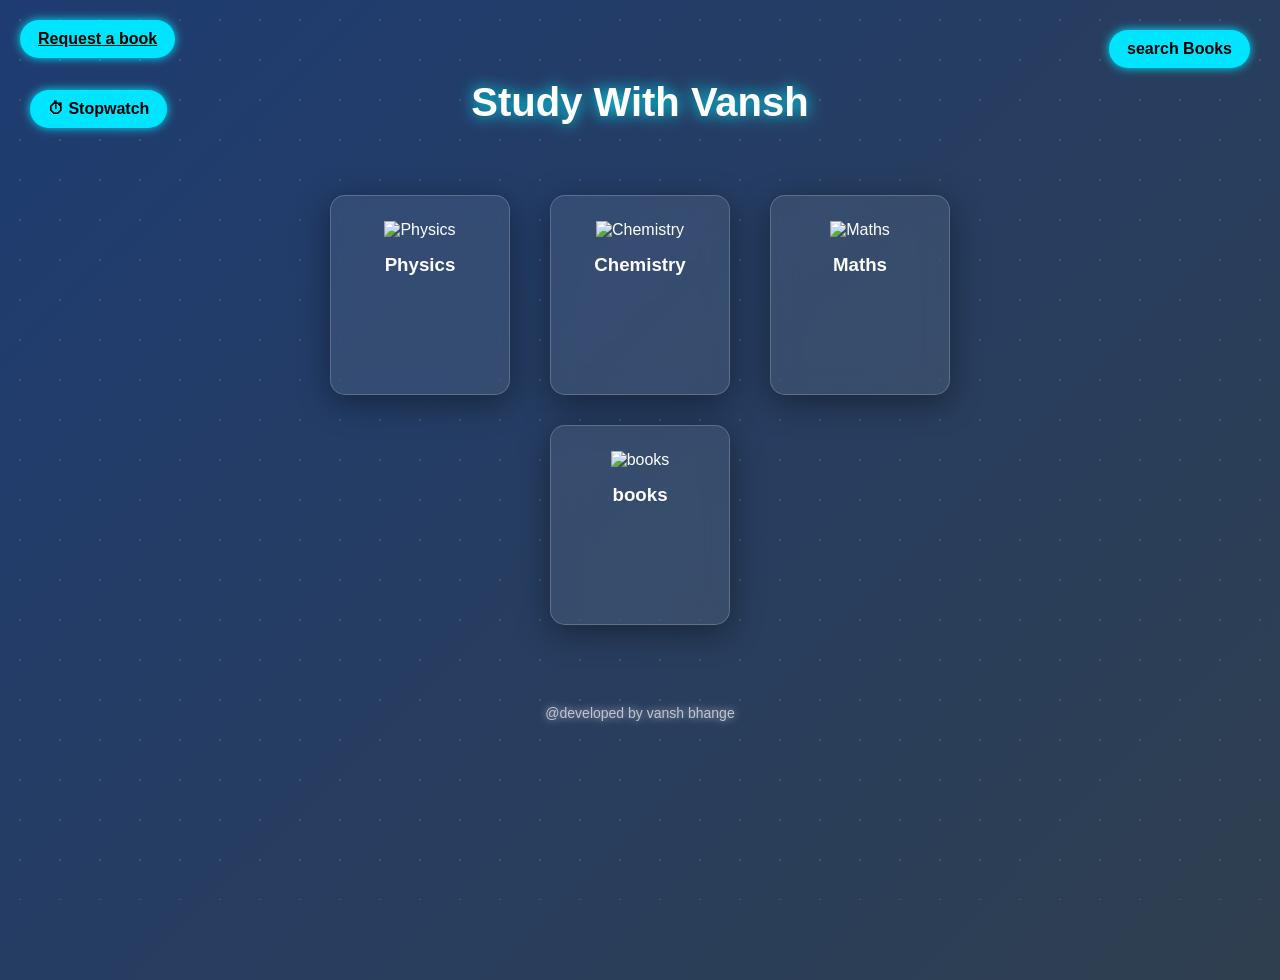
==== index.html @ 70d7f6e1 "Add files via upload" ====
<!DOCTYPE html>
<html lang="en">
<head>
  <meta charset="UTF-8">
  <meta name="viewport" content="width=device-width, initial-scale=1.0">
  <title>study with vansh</title>
  <link rel="stylesheet" href="style.css">
</head>
<body>

  <main>
  <h1 class="title">Study With Vansh</h1>

  <div class="subjects-row">
    <!-- Physics Chemistry Maths cards -->
  </div>
</main>

<main>
  <div class="subjects-row">
  <div class="card" onclick="location.href='physics.html'">
    <img src="images/physics.png" alt="Physics">
    <h3>Physics</h3>
  </div>

  <div class="card" onclick="location.href='chemistry.html'">
    <img src="images/chemistry.png" alt="Chemistry">
    <h3>Chemistry</h3>
  </div>

  <div class="card" onclick="location.href='maths.html'">
    <img src="images/maths.png" alt="Maths">
    <h3>Maths</h3>
  </div>
</div>

<div class="subjects-row books-row">
  <div class="card" onclick="location.href='books.html'">
    <img src="images/novel.png" alt="books">
    <h3>books</h3>
  </div>

</main>

<footer class="credit">
  <p> @developed by vansh bhange </p>
</footer>

<button
onclick="location.href='search.html'" class="search-btn">
search Books
</button>

<button class="stopwatch-btn" onclick="location.href='timer.html'">
⏱ Stopwatch
</button>

<a href="https://docs.google.com/forms/d/e/1FAIpQLScFisFDfcOYE4NjZdFkjHiuyDfZxkX2OdVOrA8XzOOE-mxcrw/viewform?usp=publish-editor"
target="_blank" class="request-btn">
Request a book
</a>

</body>
</html>
---- style.css ----
*{
margin:0;
padding:0;
box-sizing:border-box;
font-family:Arial, Helvetica, sans-serif;
}

/* BODY */

body{
background:linear-gradient(-45deg,#000000,#32393b,#354044,#1e3c72);
background-size:400% 400%;
animation:bgMove 12s ease infinite;
color:white;
min-height:100vh;
}

/* BACKGROUND ANIMATION */

@keyframes bgMove{
0%{background-position:0% 50%;}
50%{background-position:100% 50%;}
100%{background-position:0% 50%;}
}

/* PARTICLES */

body::before{
content:"";
position:fixed;
top:0;
left:0;
width:100%;
height:100%;
background-image:radial-gradient(white 1px, transparent 1px);
background-size:40px 40px;
opacity:0.12;
animation:particles 25s linear infinite;
z-index:-1;
}

@keyframes particles{
from{transform:translateY(0);}
to{transform:translateY(-200px);}
}

/* HEADER */

header{
padding:25px;
text-align:center;
}

/* LOGO */

.logo{
font-size:30px;
font-weight:bold;
letter-spacing:3px;
text-shadow:0 0 10px #fff,0 0 20px #00eaff;
}

/* TITLE */

.title{
text-align:center;
margin-top:80px;
margin-bottom:10px;
font-size:30px;
text-shadow:0 0 10px #00eaff;
}

/* SUBJECT ROW */

.subjects-row{
display:flex;
justify-content:center;
gap:40px;
flex-wrap:wrap;
margin-bottom:30px;
}

p{
  margin:5px 0;
}

/* CARD */

.card{
width:180px;
height:200px;
text-align:center;
border-radius:15px;
cursor:pointer;
transition:0.4s;

background:rgba(255,255,255,0.08);
backdrop-filter:blur(12px);
border:1px solid rgba(255,255,255,0.2);

box-shadow:0 8px 32px rgba(0,0,0,0.4);
}

/* CARD IMAGE */

.card img{
width:70px;
margin-top:25px;
transition:0.4s;
}

/* CARD TEXT */

.card h3{
margin-top:15px;
color:white;
}

/* CARD HOVER */

.card:hover{
transform:translateY(-12px) scale(1.05) rotateX(5deg) rotateY(-5deg);
box-shadow:0 0 30px rgba(0,255,255,0.8);
}

/* IMAGE HOVER */

.card:hover img{
transform:scale(1.1);
}

/* NOVEL ROW */

.books-row{
display:flex;
justify-content:center;
}

/* PAGE FADE */

main{
animation:fadeIn 1s ease;
}

@keyframes fadeIn{
from{
opacity:0;
transform:translateY(20px);
}
to{
opacity:1;
transform:translateY(0);
}
}

/* BOOK LIST */

.book-list{
max-width:700px;
margin:auto;
}

/* BOOK ITEM */

.book{
display:flex;
justify-content:space-between;
align-items:center;
background:rgba(255,255,255,0.08);
padding:15px;
border-radius:10px;
margin-bottom:10px;
backdrop-filter:blur(10px);
}

/* DOWNLOAD BUTTON */

.book a{
text-decoration:none;
color:white;
background:linear-gradient(45deg,#00c6ff,#0072ff);
padding:8px 16px;
border-radius:6px;
transition:0.3s;
}

/* BUTTON HOVER */

.book a:hover{
box-shadow:0 0 15px #00eaff;
transform:scale(1.05);
}

/* DARK LIGHT BUTTON */

#modeToggle{
position:absolute;
top:20px;
right:20px;
padding:8px 12px;
border:none;
border-radius:8px;
cursor:pointer;
font-size:18px;
background:rgba(255,255,255,0.2);
color:white;
}

/* LIGHT MODE */

.light-mode{
background:white;
color:black;
}

.light-mode .card{
background:#f2f2f2;
color:black;
}

.light-mode .book{
background:#f2f2f2;
color:black;
}

.light-mode .book a{
background:#0072ff;
}

.credit{
  text-align:center;
  margin-top:60px;
  padding:15px;
  font-size:14px;
  opacity:0.7;
}

.credit p{
  text-shadow:0 0 8px #fff
}

.search-btn{
position:fixed;
top:20px;
right:20px;
padding:10px 18px;
border:none;
border-radius:20px;
background:#00e5ff;
color:black;
font-weight:bold;
cursor:pointer;
box-shadow:0 0 10px #00e5ff;
transition:0.3s;
}

.search-btn:hover{
transform:scale(1.1);
box-shadow:0 0 20px #00e5ff;
}

.request-btn{
position:fixed;
top:20px;
left:20px;
padding:10px 18px;
border:none;
border-radius:20px;
background:#00e5ff;
color:black;
font-weight:bold;
cursor:pointer;
box-shadow:0 0 10px #00e5ff;
transition:0.3s;
}

.request-btn:hover{
transform:scale(1.1);
box-shadow:0 0 20px #00e5ff;
}

/* Title */

.title{
font-size:40px;
text-shadow:0 0 15px #00eaff;
margin-bottom:40px;
animation:glow 2s infinite alternate;
}

@keyframes glow{
from{
text-shadow:0 0 10px #00eaff;
}
to{
text-shadow:0 0 30px #00eaff;
}
}

/* Timer box */

.timer-box{
padding:40px;
border-radius:20px;
background:rgba(255,255,255,0.05);
box-shadow:0 0 30px #00eaff;
}

/* BIG Timer */

#time{
font-size:15vw;
text-shadow:0 0 40px #00eaff;
margin-bottom:40px;
animation:flipIn 0.6s;
}

/* Flip animation */

@keyframes flipIn{

0%{
transform:rotateX(90deg);
opacity:0;
}

50%{
transform:rotateX(-20deg);
}

100%{
transform:rotateX(0deg);
opacity:1;
}

}

/* Buttons */

button{
padding:12px 25px;
margin:10px;
border:none;
border-radius:25px;
background:#00e5ff;
color:black;
font-weight:bold;
font-size:16px;
cursor:pointer;
transition:0.3s;
}

/* Button hover */

button:hover{
transform:scale(1.1);
box-shadow:0 0 20px #00e5ff;
}

/* Button click */

button:active{
transform:scale(0.95);
}

/* Stopwatch button */

.stopwatch-btn{
position:fixed;
top:80px;
left:20px;
padding:10px 18px;
border:none;
border-radius:20px;
background:#00e5ff;
color:black;
font-weight:bold;
cursor:pointer;
box-shadow:0 0 10px #00e5ff;
transition:0.3s;
z-index:1000;
}

.stopwatch-btn:hover{
transform:scale(1.1);
box-shadow:0 0 20px #00e5ff;
}

/* Mobile Responsive */

@media (max-width:768px){

.title{
font-size:22px;
margin-top:60px;
}

.container{
flex-direction:column;
align-items:center;
}

.card{
width:90%;
margin:10px 0;
}

.search-btn{
top:15px;
right:15px;
padding:8px 14px;
font-size:14px;
}

.stopwatch-btn{
top:70px;
left:15px;
padding:8px 14px;
font-size:14px;
}

button{
padding:8px 12px;
font-size:14px;
}

img{
width:100%;
height:auto;
}

}
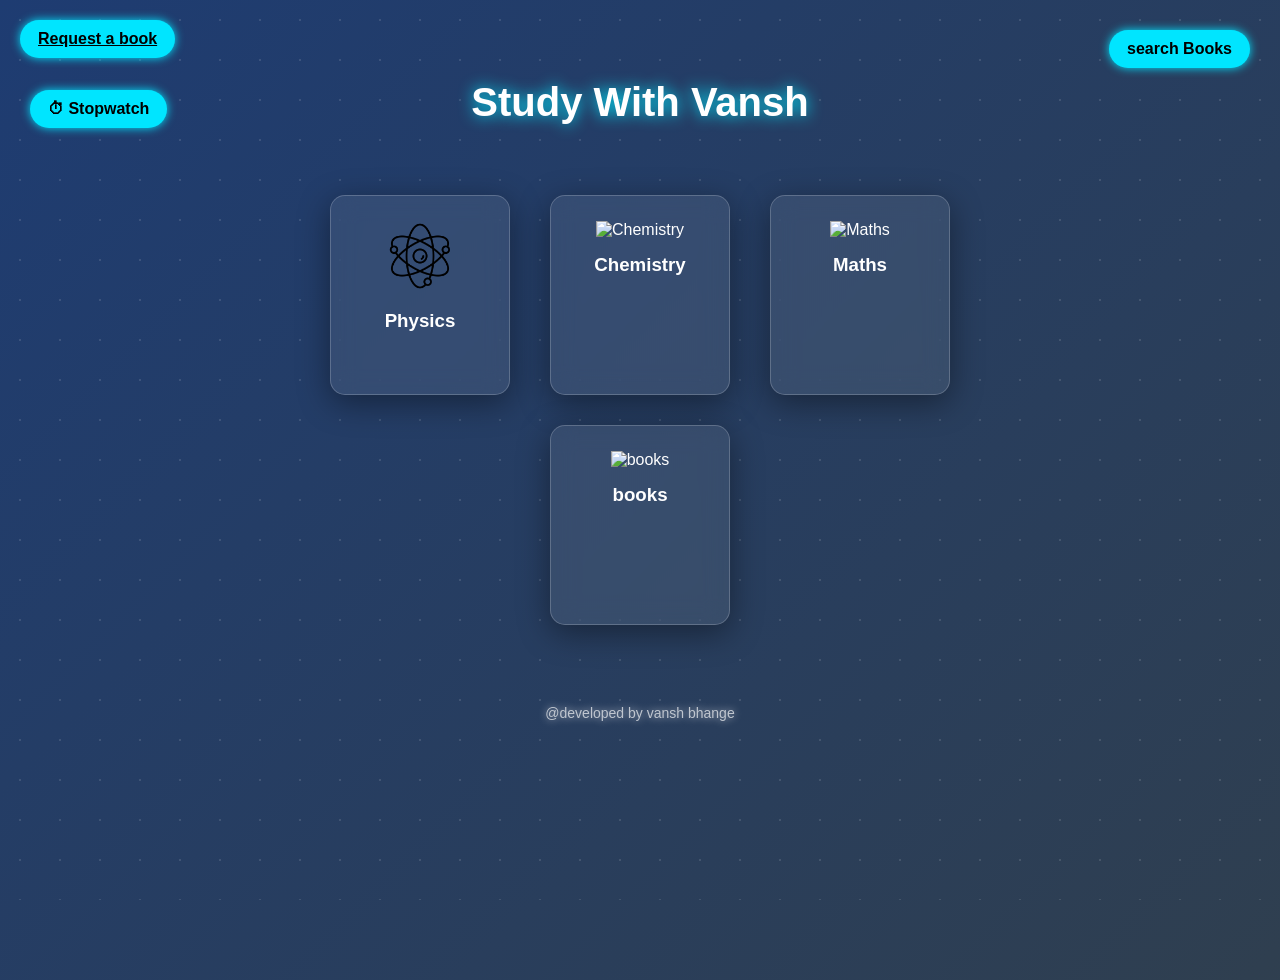
==== commit ede3380f: "Update index.html" ====
--- a/index.html
+++ b/index.html
@@ -19,7 +19,7 @@
 <main>
   <div class="subjects-row">
   <div class="card" onclick="location.href='physics.html'">
-    <img src="images/physics.png" alt="Physics">
+    <img src="physics.png" alt="Physics">
     <h3>Physics</h3>
   </div>
 
@@ -61,4 +61,4 @@
 </a>
 
 </body>
-</html>+</html>
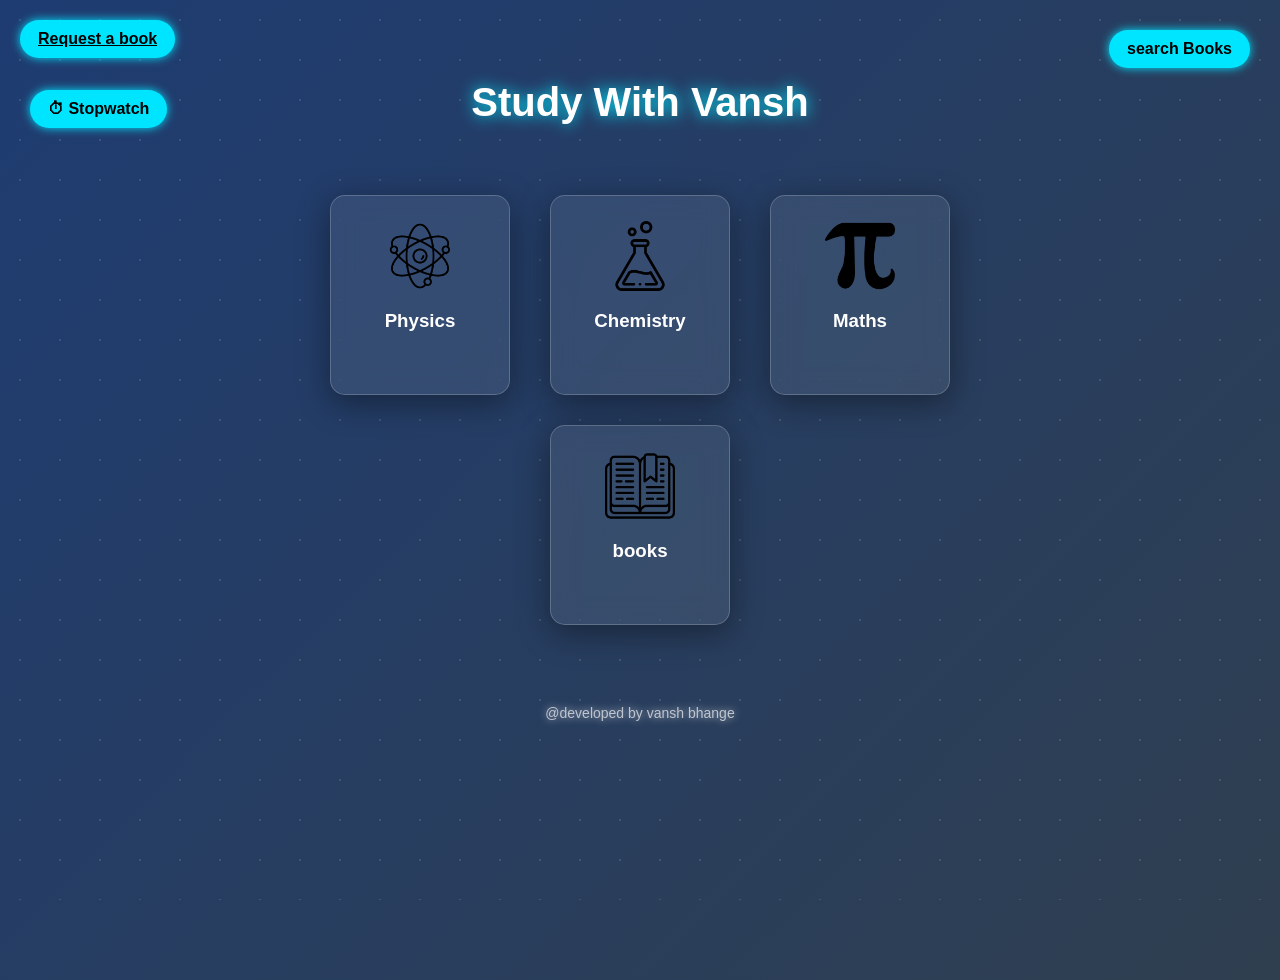
==== commit a8c8828c: "Update index.html" ====
--- a/index.html
+++ b/index.html
@@ -24,19 +24,19 @@
   </div>
 
   <div class="card" onclick="location.href='chemistry.html'">
-    <img src="images/chemistry.png" alt="Chemistry">
+    <img src="chemistry.png" alt="Chemistry">
     <h3>Chemistry</h3>
   </div>
 
   <div class="card" onclick="location.href='maths.html'">
-    <img src="images/maths.png" alt="Maths">
+    <img src="maths.png" alt="Maths">
     <h3>Maths</h3>
   </div>
 </div>
 
 <div class="subjects-row books-row">
   <div class="card" onclick="location.href='books.html'">
-    <img src="images/novel.png" alt="books">
+    <img src="novel.png" alt="books">
     <h3>books</h3>
   </div>
 
